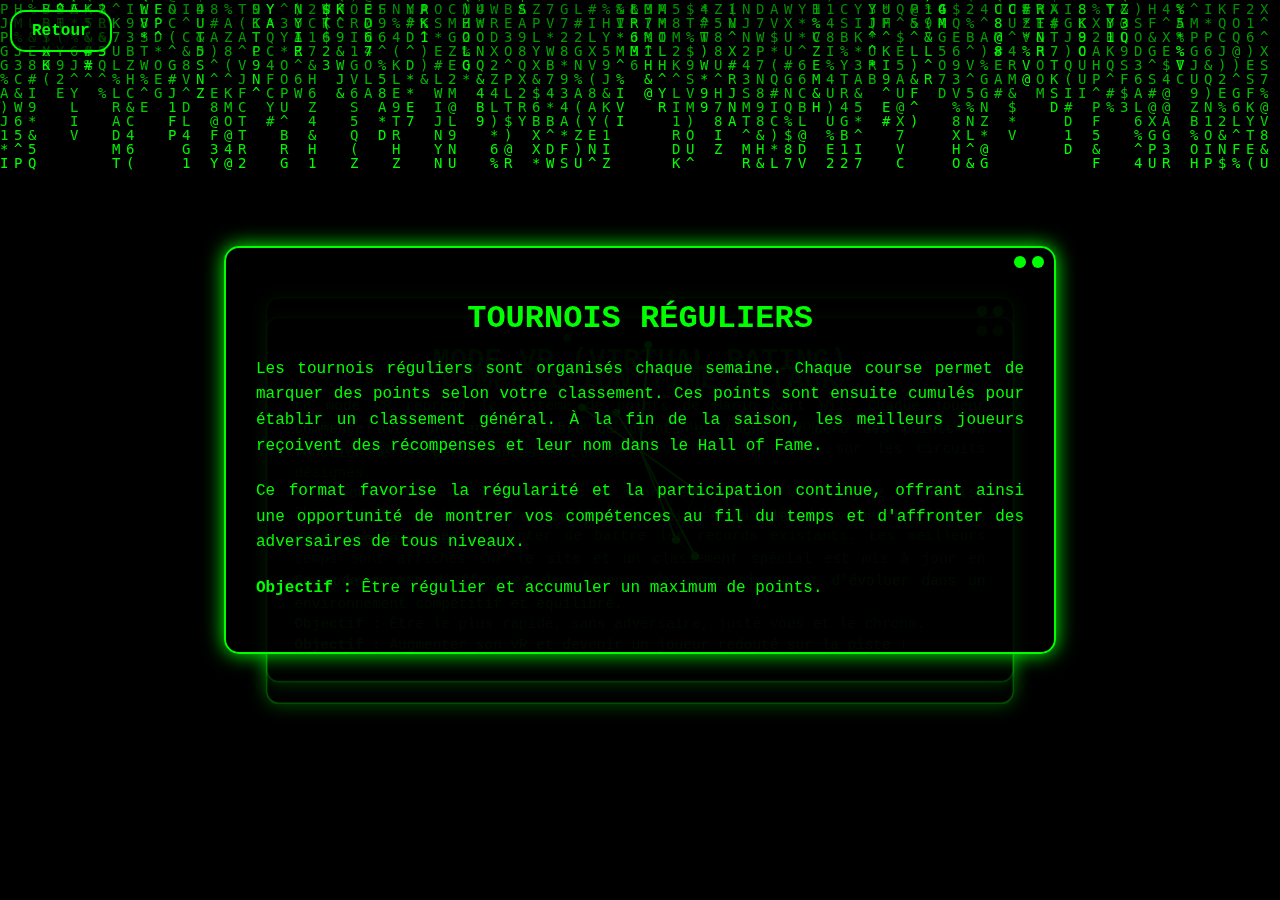
==== format.html @ 486f47c4 "pages+" ====
<!DOCTYPE html>
<html lang="fr">
<head>
    <meta charset="UTF-8">
    <meta name="viewport" content="width=device-width, initial-scale=1.0">
    <title>MKWii Retro Rewind - Formats de jeu</title>
    <link rel="stylesheet" href="css/styles.css">
    <style>
        #projects-container {
            display: flex;
            align-items: center;
            justify-content: center;
            height: 100vh;
            position: relative;
        }

        .project {
            position: absolute;
            width: 60%;
            padding: 30px;
            background: rgba(0, 0, 0, 0.85);
            border: 2px solid #00ff00;
            border-radius: 15px;
            box-shadow: 0 0 20px #00ff00;
            color: #00ff00;
            text-align: center;
            opacity: 0.3;
            transform: translateY(50px) scale(0.9);
            transition: all 0.5s ease;
            z-index: 1;
        }

        .project.active {
            opacity: 1;
            transform: translateY(0) scale(1);
            z-index: 100;
        }

        .project h1 {
            margin-bottom: 20px;
            text-transform: uppercase;
            font-size: 2em;
        }

        .project p {
            margin: 20px 0;
            line-height: 1.6;
            text-align: justify;
        }

        .mac-buttons {
            display: flex;
            gap: 6px;
            position: absolute;
            top: 8px;
            right: 10px;
        }

        .mac-buttons span {
            width: 12px;
            height: 12px;
            border-radius: 50%;
            display: inline-block;
            background-color: #00ff00;
        }

        .back-button {
            position: fixed;
            top: 10px;
            left: 10px;
            padding: 10px 20px;
            border: 2px solid #00ff00;
            color: #00ff00;
            text-decoration: none;
            font-weight: bold;
            border-radius: 15px;
            background: rgba(0, 0, 0, 0.7);
            transition: background 0.3s, transform 0.2s;
            z-index: 100;
        }

        .back-button:hover {
            background: #00ff00;
            color: black;
            transform: scale(1.05);
        }
    </style>
</head>
<body>

    <canvas id="matrixCanvas"></canvas>
    <canvas id="spiderCanvas"></canvas>

    <a href="index.html" class="back-button">Retour</a>

    <!-- Conteneur des projets défilants -->
    <div id="projects-container">
        <!-- Fenêtre 1 : Tournois réguliers -->
        <div class="project active" id="project1">
            <div class="mac-buttons">
                <span></span>
                <span></span>
            </div>
            <h1>Tournois réguliers</h1>
            <p>
                Les tournois réguliers sont organisés chaque semaine. Chaque course permet de marquer des points  
                selon votre classement. Ces points sont ensuite cumulés pour établir un classement général.  
                À la fin de la saison, les meilleurs joueurs reçoivent des récompenses et leur nom dans le Hall of Fame.  
            </p>
            <p>
                Ce format favorise la régularité et la participation continue, offrant ainsi une opportunité de montrer  
                vos compétences au fil du temps et d'affronter des adversaires de tous niveaux.  
            </p>
            <p><strong>Objectif :</strong> Être régulier et accumuler un maximum de points.</p>
        </div>

        <!-- Fenêtre 2 : Compétition Time Attack -->
        <div class="project" id="project2">
            <div class="mac-buttons">
                <span></span>
                <span></span>
            </div>
            <h1>Compétition Time Attack</h1>
            <p>
                Le mode Time Attack est destiné aux joueurs qui aiment repousser leurs limites.  
                Le but est simple : réaliser le meilleur temps possible sur les circuits désignés.  
            </p>
            <p>
                Chaque mois, un ensemble de circuits est sélectionné. Les joueurs peuvent poster leurs temps et  
                tenter de battre les records existants. Les meilleurs temps sont affichés sur le site et un classement  
                spécial est mis à jour en temps réel.  
            </p>
            <p><strong>Objectif :</strong> Être le plus rapide, sans adversaire, juste vous et le chrono.</p>
        </div>

        <!-- Fenêtre 3 : Mode VR (Virtual Rating) -->
        <div class="project" id="project3">
            <div class="mac-buttons">
                <span></span>
                <span></span>
            </div>
            <h1>Mode VR (Virtual Rating)</h1>
            <p>
                Le mode VR reprend le système de points de Mario Kart Wii. Chaque joueur commence avec un certain nombre de points  
                et gagne ou perd des points en fonction de ses performances en course.  
            </p>
            <p>
                Plus vous battez de joueurs avec un score élevé, plus vous gagnez de points. Inversement, perdre contre des joueurs moins bien classés  
                vous fera perdre davantage de points.  
            </p>
            <p>
                Ce mode permet d'affronter des joueurs de votre niveau et d'évoluer dans un environnement compétitif et équilibré.  
            </p>
            <p><strong>Objectif :</strong> Augmenter son VR et devenir un joueur redouté sur la piste !</p>
        </div>
    </div>

    <!-- Gestion du défilement -->
    <script>
        const projects = document.querySelectorAll('.project');
        let currentProject = 0;

        function showProject(index) {
            projects.forEach((proj, i) => {
                proj.classList.toggle('active', i === index);
            });
            currentProject = index;
        }

        window.addEventListener('wheel', (event) => {
            if (event.deltaY > 0 && currentProject < projects.length - 1) {
                showProject(currentProject + 1);
            } else if (event.deltaY < 0 && currentProject > 0) {
                showProject(currentProject - 1);
            }
        });

        let touchStartY = 0;
        window.addEventListener('touchstart', (event) => {
            touchStartY = event.touches[0].clientY;
        });

        window.addEventListener('touchend', (event) => {
            const touchEndY = event.changedTouches[0].clientY;
            if (touchStartY - touchEndY > 50 && currentProject < projects.length - 1) {
                showProject(currentProject + 1);
            } else if (touchEndY - touchStartY > 50 && currentProject > 0) {
                showProject(currentProject - 1);
            }
        });

        showProject(0);
    </script>

    <script type="module">
        import { startMatrixEffect } from "./js/matrix.js";
        startMatrixEffect();
    </script>

    <script src="js/spider.js"></script>
</body>
</html>
---- css/styles.css ----
/* Style général */
body {
    margin: 0;
    background-color: black;
    color: #00ff00;
    font-family: 'Courier New', monospace;
    overflow: hidden;
    text-align: center;
}

/* Canvas pour la Matrice et l'Araignée */
#matrixCanvas, #spiderCanvas {
    position: fixed;
    top: 0;
    left: 0;
    width: 100%;
    height: 100%;
    z-index: -1;
    pointer-events: none;
}

/* Conteneur des projets */
#projects-container {
    display: flex;
    align-items: center;
    justify-content: center;
    height: 100vh;
    position: relative;
}

/* Fenêtres des projets */
.project {
    position: absolute;
    width: 500px;
    padding: 30px;
    background: rgba(0, 0, 0, 0.9);
    border: 2px solid #00ff00;
    border-radius: 10px;
    text-align: center;
    opacity: 0.3;
    transform: translateY(50px) scale(0.9);
    transition: all 0.5s ease;
    z-index: 1;
}

/* Effet sur la fenêtre active */
.project.active {
    opacity: 1;
    transform: translateY(0) scale(1);
    z-index: 100;
}

.project-button {
    display: inline-block;
    margin-top: 15px;
    padding: 12px 25px;
    border-radius: 8px;
    background: black;
    border: 2px solid #00ff00;
    color: #00ff00;
    text-decoration: none;
    font-size: 16px;
    font-weight: bold;
    transition: background 0.3s, transform 0.2s;
}

.project-button:hover {
    background: #00ff00;
    color: black;
    transform: scale(1.05);
}

.mac-buttons {
    display: flex;
    gap: 6px;
    position: absolute;
    top: 8px;
    right: 10px;
}

.mac-buttons span {
    width: 12px;
    height: 12px;
    border-radius: 50%;
    display: inline-block;
}

.green { background: rgb(0, 255, 0); }

/* Bouton retour (style arrondi) */
.back-button {
    position: fixed;
    top: 10px;
    left: 10px;
    padding: 10px 20px;
    border: 2px solid #00ff00;
    color: #00ff00;
    text-decoration: none;
    font-weight: bold;
    border-radius: 15px; /* Bordures arrondies */
    background: rgba(0, 0, 0, 0.7);
    transition: background 0.3s, transform 0.2s;
}

.back-button:hover {
    background: #00ff00;
    color: black;
    transform: scale(1.05); /* Effet léger au survol */
}
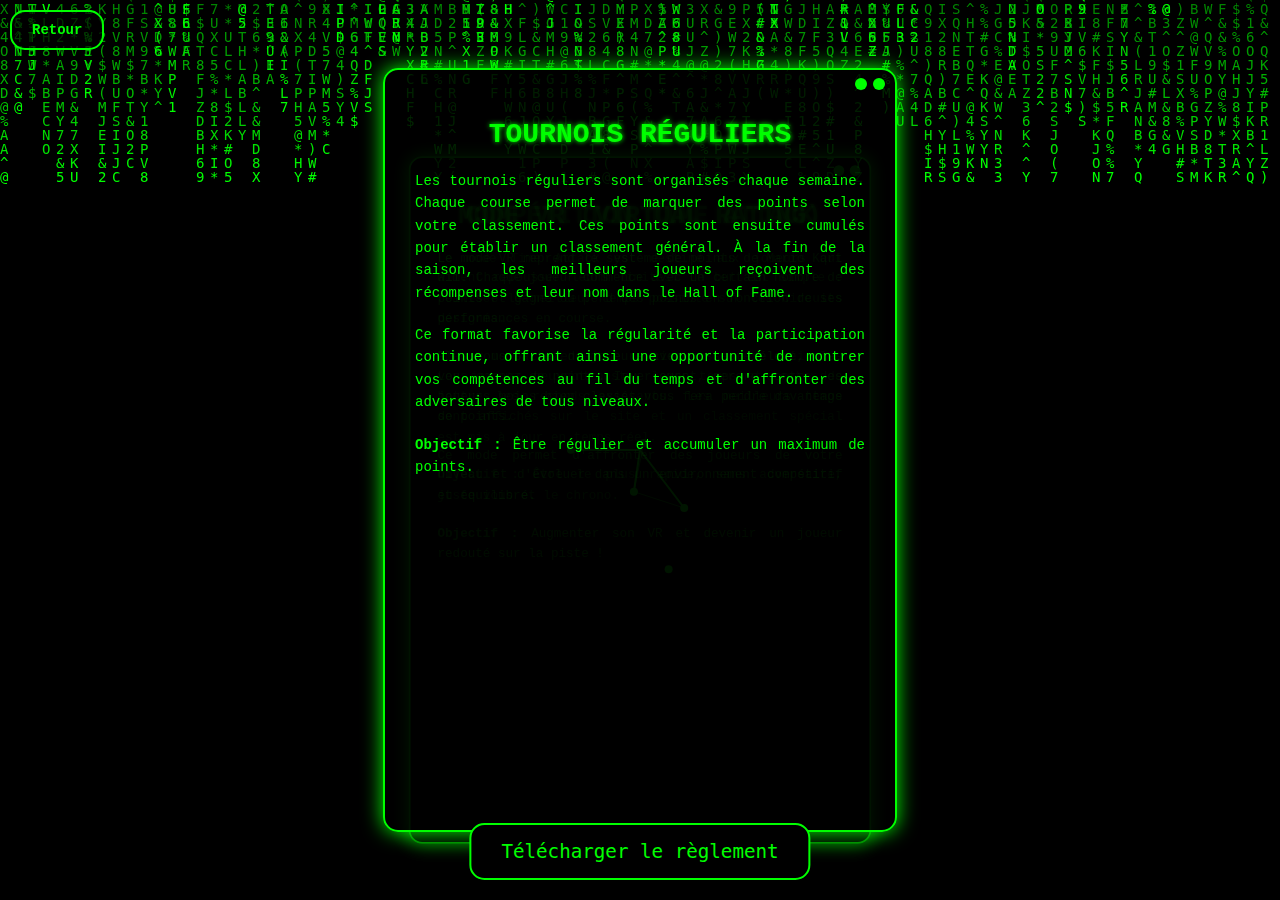
==== commit 461c948a: "changeemnt" ====
--- a/format.html
+++ b/format.html
@@ -12,6 +12,7 @@
             justify-content: center;
             height: 100vh;
             position: relative;
+            flex-direction: column;
         }
 
         .project {
@@ -84,6 +85,35 @@
             color: black;
             transform: scale(1.05);
         }
+
+        .download-button {
+            position: absolute;
+            bottom: 20px;
+            left: 50%;
+            transform: translateX(-50%);
+            z-index: 101;
+        }
+
+        .download-button a {
+            text-decoration: none;
+        }
+
+        .download-button button {
+            padding: 15px 30px;
+            font-size: 1.2em;
+            font-family: 'monospace', sans-serif;
+            border: 2px solid #00ff00;
+            background: black;
+            color: #00ff00;
+            border-radius: 15px;
+            cursor: pointer;
+            transition: background 0.3s;
+        }
+
+        .download-button button:hover {
+            background: #00ff00;
+            color: black;
+        }
     </style>
 </head>
 <body>
@@ -153,6 +183,13 @@
             </p>
             <p><strong>Objectif :</strong> Augmenter son VR et devenir un joueur redouté sur la piste !</p>
         </div>
+    </div>
+
+    <!-- Bouton de téléchargement -->
+    <div class="download-button">
+        <a href="downloads/reglements.txt" download="reglements.txt">
+            <button>Télécharger le règlement</button>
+        </a>
     </div>
 
     <!-- Gestion du défilement -->
@@ -198,5 +235,6 @@
     </script>
 
     <script src="js/spider.js"></script>
+
 </body>
 </html>
--- a/css/styles.css
+++ b/css/styles.css
@@ -1,4 +1,4 @@
-/* Style général */
+/* 🌌 Style général */
 body {
     margin: 0;
     background-color: black;
@@ -6,50 +6,53 @@
     font-family: 'Courier New', monospace;
     overflow: hidden;
     text-align: center;
-}
-
-/* Canvas pour la Matrice et l'Araignée */
+    position: relative;
+}
+
+/* 🌐 Canvas pour les effets Matrix et Araignée */
 #matrixCanvas, #spiderCanvas {
     position: fixed;
     top: 0;
     left: 0;
     width: 100%;
     height: 100%;
-    z-index: -1;
+    z-index: -2;
     pointer-events: none;
 }
 
-/* Conteneur des projets */
+/* 🪟 Conteneur des projets */
 #projects-container {
     display: flex;
     align-items: center;
     justify-content: center;
     height: 100vh;
     position: relative;
-}
-
-/* Fenêtres des projets */
+    z-index: 5;
+}
+
+/* 📦 Fenêtres des projets */
 .project {
     position: absolute;
     width: 500px;
     padding: 30px;
-    background: rgba(0, 0, 0, 0.9);
-    border: 2px solid #00ff00;
-    border-radius: 10px;
-    text-align: center;
-    opacity: 0.3;
+    background: rgba(0, 0, 0, 0.85);
+    border: 2px solid #00ff00;
+    border-radius: 10px;
+    text-align: center;
+    opacity: 0.7;
     transform: translateY(50px) scale(0.9);
     transition: all 0.5s ease;
-    z-index: 1;
-}
-
-/* Effet sur la fenêtre active */
+    z-index: 6;
+}
+
+/* 🌟 Fenêtre active */
 .project.active {
     opacity: 1;
     transform: translateY(0) scale(1);
-    z-index: 100;
-}
-
+    z-index: 10;
+}
+
+/* 🎯 Boutons d'action */
 .project-button {
     display: inline-block;
     margin-top: 15px;
@@ -70,6 +73,7 @@
     transform: scale(1.05);
 }
 
+/* 🍏 Boutons style macOS */
 .mac-buttons {
     display: flex;
     gap: 6px;
@@ -83,11 +87,10 @@
     height: 12px;
     border-radius: 50%;
     display: inline-block;
-}
-
-.green { background: rgb(0, 255, 0); }
-
-/* Bouton retour (style arrondi) */
+    background-color: #00ff00;
+}
+
+/* 🔙 Bouton de retour */
 .back-button {
     position: fixed;
     top: 10px;
@@ -97,13 +100,280 @@
     color: #00ff00;
     text-decoration: none;
     font-weight: bold;
-    border-radius: 15px; /* Bordures arrondies */
+    border-radius: 15px;
     background: rgba(0, 0, 0, 0.7);
     transition: background 0.3s, transform 0.2s;
+    z-index: 100;
 }
 
 .back-button:hover {
     background: #00ff00;
     color: black;
-    transform: scale(1.05); /* Effet léger au survol */
-}+    transform: scale(1.05);
+}
+
+/* 📝 Bouton de soumission des résultats */
+.submit-button {
+    position: fixed;
+    top: 10px;
+    left: 10px;
+    padding: 10px 20px;
+    border: 2px solid #00ff00;
+    color: #00ff00;
+    text-decoration: none;
+    font-weight: bold;
+    border-radius: 15px;
+    background: rgba(0, 0, 0, 0.7);
+    transition: background 0.3s, transform 0.2s;
+    z-index: 200;
+}
+
+.submit-button:hover {
+    background: #00ff00;
+    color: black;
+    transform: scale(1.05);
+}
+
+/* 🔐 Formulaires d'authentification */
+.auth-form {
+    display: flex;
+    flex-direction: column;
+    align-items: center;
+    gap: 15px;
+    margin-top: 20px;
+}
+
+.auth-form input {
+    padding: 12px;
+    border: none;
+    border-radius: 5px;
+    background-color: #000;
+    color: #00ff00;
+    font-family: 'Courier New', monospace;
+    width: 80%;
+    text-align: center;
+    border: 2px solid #00ff00;
+}
+
+.auth-form button {
+    margin-top: 10px;
+}
+
+/* 📊 Résultats */
+.result-item {
+    margin: 20px 0;
+    padding: 20px;
+    border: 2px solid #00ff00;
+    border-radius: 10px;
+    background-color: rgba(0, 0, 0, 0.6);
+    color: #00ff00;
+    text-align: left;
+}
+
+.screenshot-preview {
+    max-width: 300px;
+    border: 2px solid #00ff00;
+    border-radius: 10px;
+    margin-top: 10px;
+}
+
+/* ⚠️ Messages de statut */
+#register-status {
+    margin-top: 15px;
+    color: #00ff00;
+    font-weight: bold;
+}
+
+/* 📑 Pied de page */
+footer {
+    position: fixed;
+    bottom: 10px;
+    width: 100%;
+    color: #00ff00;
+    text-align: center;
+    font-size: 0.9em;
+    z-index: 100;
+    text-shadow: 0 0 5px #00ff00;
+}
+
+/* 🌌 Organisation horizontale centrée */
+#results-container {
+    display: flex;
+    gap: 20px;
+    justify-content: center;
+    align-items: center;
+    height: 100vh;
+    padding: 40px 20px;
+    box-sizing: border-box;
+    margin-top: -400px; /* Remonter légèrement pour centrer */
+}
+
+/* 🖼️ Chaque conteneur */
+.project-container {
+    flex: 1;
+    display: flex;
+    justify-content: center;
+    align-items: flex-start;
+}
+
+.project {
+    width: 85%;
+    max-width: 450px;
+    height: 700px; /* Augmentation de la hauteur */
+    padding: 30px;
+    background: rgba(0, 0, 0, 0.85);
+    border: 2px solid #00ff00;
+    border-radius: 15px;
+    box-shadow: 0 0 15px #00ff00;
+    color: #00ff00;
+    text-align: center;
+    font-size: 14px;
+    transition: all 0.5s ease;
+    z-index: 1;
+    margin: 0 10px;
+}
+
+.project.active {
+    opacity: 1;
+    transform: translateY(0) scale(1);
+    z-index: 100;
+}
+
+.project h1 {
+    margin-bottom: 20px;
+    text-transform: uppercase;
+    font-size: 2em;
+    text-shadow: 0 0 5px #00ff00;
+}
+
+/* 📊 Liste des résultats */
+.results-list {
+    margin-top: 15px;
+    text-align: left;
+    max-height: 580px;
+    overflow-y: auto;
+    scrollbar-width: thin;
+    scrollbar-color: #00ff00 rgba(0, 0, 0, 0.7);
+}
+
+.results-list::-webkit-scrollbar {
+    width: 10px;
+}
+
+.results-list::-webkit-scrollbar-track {
+    background: rgba(0, 0, 0, 0.7);
+    border-radius: 10px;
+}
+
+.results-list::-webkit-scrollbar-thumb {
+    background-color: #00ff00;
+    border-radius: 10px;
+    border: 2px solid #003300;
+}
+
+.result-item {
+    margin: 10px 0;
+    padding: 12px;
+    border: 2px solid #00ff00;
+    border-radius: 10px;
+    background-color: rgba(0, 0, 0, 0.6);
+    color: #00ff00;
+    font-size: 13px;
+    transition: transform 0.3s ease;
+}
+
+.result-item:hover {
+    transform: scale(1.05);
+}
+
+/* ⏱️ Time Trial : défilement vertical */
+.time-trial-scroll {
+    height: 550px;
+    overflow-y: auto;
+    display: flex;
+    flex-direction: column;
+    gap: 15px;
+    padding: 10px;
+    scroll-snap-type: y mandatory;
+    scrollbar-width: thin;
+    scrollbar-color: #00ff00 rgba(0, 0, 0, 0.7);
+}
+
+.time-trial-scroll::-webkit-scrollbar {
+    width: 10px;
+}
+
+.time-trial-scroll::-webkit-scrollbar-track {
+    background: rgba(0, 0, 0, 0.7);
+    border-radius: 10px;
+}
+
+.time-trial-scroll::-webkit-scrollbar-thumb {
+    background-color: #00ff00;
+    border-radius: 10px;
+    border: 2px solid #003300;
+}
+
+.time-trial-scroll .map {
+    scroll-snap-align: start;
+    border: 2px solid #00ff00;
+    padding: 12px;
+    border-radius: 10px;
+    text-align: center;
+    background: rgba(0, 0, 0, 0.7);
+    font-size: 14px;
+}
+
+.time-trial-scroll .map h2 {
+    margin-bottom: 12px;
+    font-size: 1.4em;
+    text-shadow: 0 0 4px #00ff00;
+}
+
+.screenshot-preview {
+    max-width: 250px;
+    border: 2px solid #00ff00;
+    border-radius: 7px;
+    margin-top: 10px;
+    box-shadow: 0 0 7px #00ff00;
+}
+
+/* 🍏 Mac-style buttons */
+.mac-buttons {
+    display: flex;
+    gap: 6px;
+    position: absolute;
+    top: 5px;
+    right: 7px;
+}
+
+.mac-buttons span {
+    width: 12px;
+    height: 12px;
+    border-radius: 50%;
+    display: inline-block;
+    background-color: #00ff00;
+}
+
+/* 🔙 Bouton de retour */
+.back-button {
+    position: fixed;
+    top: 10px;
+    left: 10px;
+    padding: 10px 18px;
+    border: 2px solid #00ff00;
+    color: #00ff00;
+    text-decoration: none;
+    font-weight: bold;
+    border-radius: 12px;
+    background: rgba(0, 0, 0, 0.7);
+    transition: background 0.3s, transform 0.2s;
+    z-index: 100;
+    font-size: 14px;
+}
+
+.back-button:hover {
+    background: #00ff00;
+    color: black;
+    transform: scale(1.05);
+}
